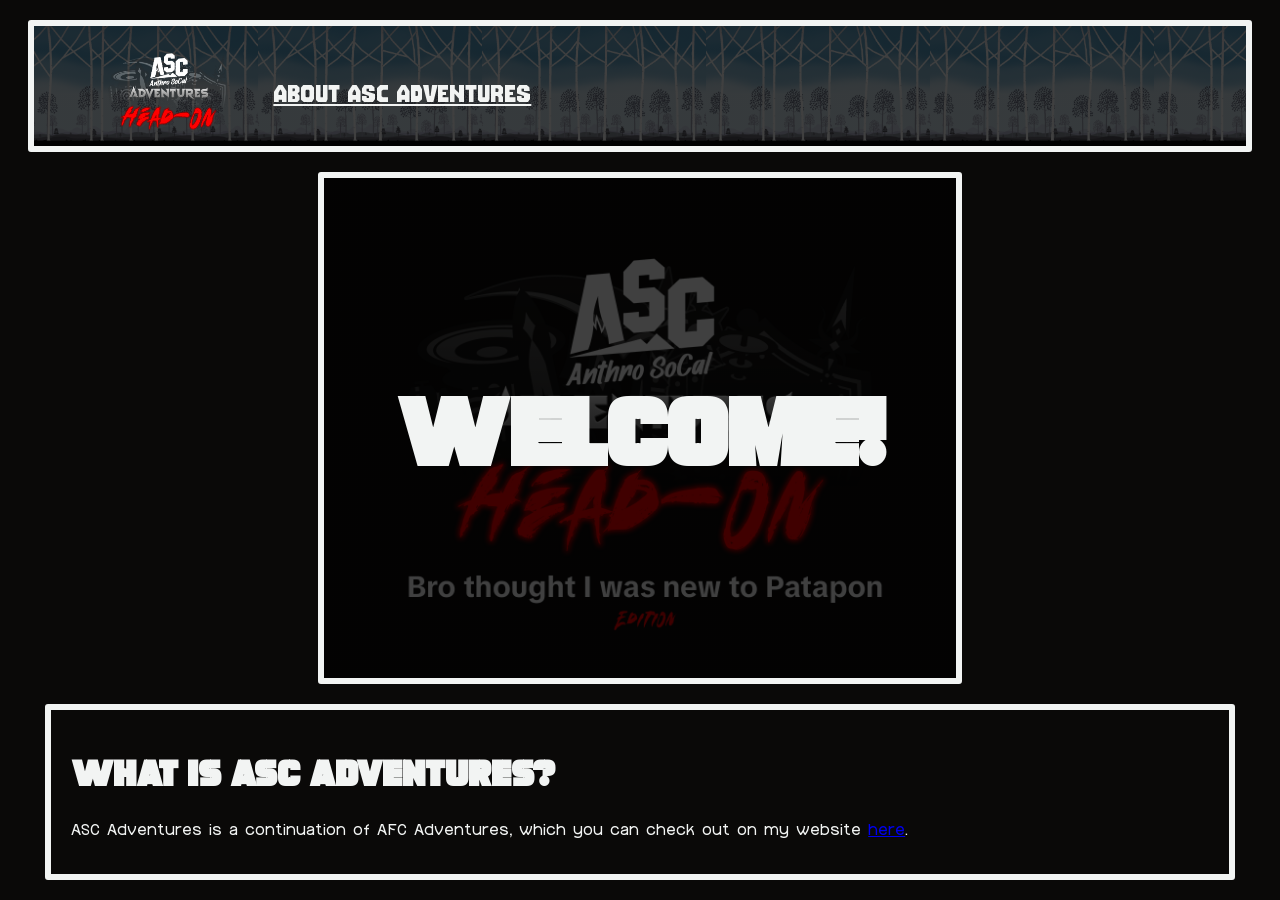
==== about.html @ 0b8a391c "new javascript stuff (yes ik the timer is scuffed i'll work on that when i get the chance)" ====
<!DOCTYPE html>
<html>
    <head>
        <link rel="stylesheet" href="default.css">
        <title>ASC Adventures: HEAD-ON</title>
    </head>
    <body>
        <nav id="navbar">
            <ul>
                <li><a href="index.html"><img src="ascadventures3cropped.png"></a></li>
                <li class="selected">About ASC Adventures</li>
            </ul>
        </nav>
        <main>
            <div class="intro">
                <h1>Welcome!</h1>
            </div>
            <article>
                <h2>What is ASC Adventures?</h2>
                <p>ASC Adventures is a continuation of AFC Adventures, which you can check out on my website <a href="https://elsillygato.github.io">here</a>.</p>
            </article>
        </main>
        <script src="navbar.js"></script>
    </body>
</html>
---- default.css ----
@font-face {
  font-family: "The Bomb Sound";
  src: url(The\ Bomb\ Sound.ttf);
}
@font-face {
  font-family: Bulletproof;
  src: url(Bulletproof-w1nxx.ttf);
}
@font-face {
  font-family: Radja;
  src: url(Radja-q2MP5.ttf);
}
@font-face {
  font-family: DS-DIGI;
  src: url(DS-DIGI.ttf);
}
@keyframes scroll-x {
  0% {
    background-position: 100% 0;
  }
  100% {
    background-position: 0 0;
  }
}
@keyframes scroll-xy {
  0% {
    background-position: 0% 0%;
  }
  100% {
    background-position: 100% 100%;
  }
}
html {
  background-color: #0a0908;
}

#navbar {
  background-repeat: repeat-x;
  background-size: contain;
  animation: scroll-x 60s linear infinite;
  border: 6px #f2f4f3 solid;
  border-radius: 3px;
  padding: 10px;
  margin: 20px;
  height: 100px;
}
#navbar ul {
  display: flex;
  flex-direction: row;
  justify-content: flex-start;
  align-items: center;
  font-family: "The Bomb Sound", sans-serif;
}
#navbar ul li {
  font-size: 24px;
  margin: 0 20px;
  list-style: none;
  color: #f2f4f3;
}
#navbar ul li img {
  height: 80px;
  transition: height 0.1s ease;
}
#navbar ul li img:hover {
  height: 90px;
}
#navbar ul li a {
  text-decoration: none;
  color: #f2f4f3;
}
#navbar ul li a:hover {
  color: #36558f;
}

li.selected {
  color: #36558f;
  text-decoration: underline;
}

.intro {
  background: linear-gradient(rgba(0, 0, 0, 0.75), rgba(0, 0, 0, 0.75)), url(ascadventures3.png);
  background-size: contain;
  background-repeat: no-repeat;
  background-position: center;
  border: 6px #f2f4f3 solid;
  border-radius: 3px;
  display: flex;
  justify-content: center;
  align-items: center;
  max-width: 50%;
  max-height: 1000px;
  min-height: 500px;
  margin: 20px auto;
}
.intro h1 {
  font-family: Bulletproof, sans-serif;
  font-size: 6em;
  color: #f2f4f3;
  text-align: center;
  padding: 20px;
}

article {
  border: 6px #f2f4f3 solid;
  border-radius: 3px;
  font-family: Radja, sans-serif;
  color: #f2f4f3;
  max-width: 90%;
  margin: 20px auto;
  padding: 20px;
}
article h2 {
  font-size: 36px;
  margin-top: 20px;
  font-family: Bulletproof, sans-serif;
}

#countdown {
  border: 6px #f2f4f3 solid;
  border-radius: 3px;
  font-family: DS-DIGI, sans-serif;
  color: #f2f4f3;
  max-width: 70%;
  margin: 20px auto;
  padding: 20px;
}
#countdown h2 {
  font-size: 36px;
  margin-top: 20px;
  font-family: Bulletproof, sans-serif;
  text-align: center;
}
#countdown #timer {
  font-size: 4rem;
  text-align: center;
  display: flex;
  justify-content: space-around;
  align-items: center;
  max-width: 75%;
  margin: 0 auto;
}
#countdown #timer p {
  margin: 0;
}
#countdown #labels {
  font-family: Radja, sans-serif;
  font-size: 2rem;
  text-align: center;
  display: flex;
  justify-content: space-around;
  align-items: center;
  max-width: 75%;
  margin: 0 auto;
}/*# sourceMappingURL=default.css.map */
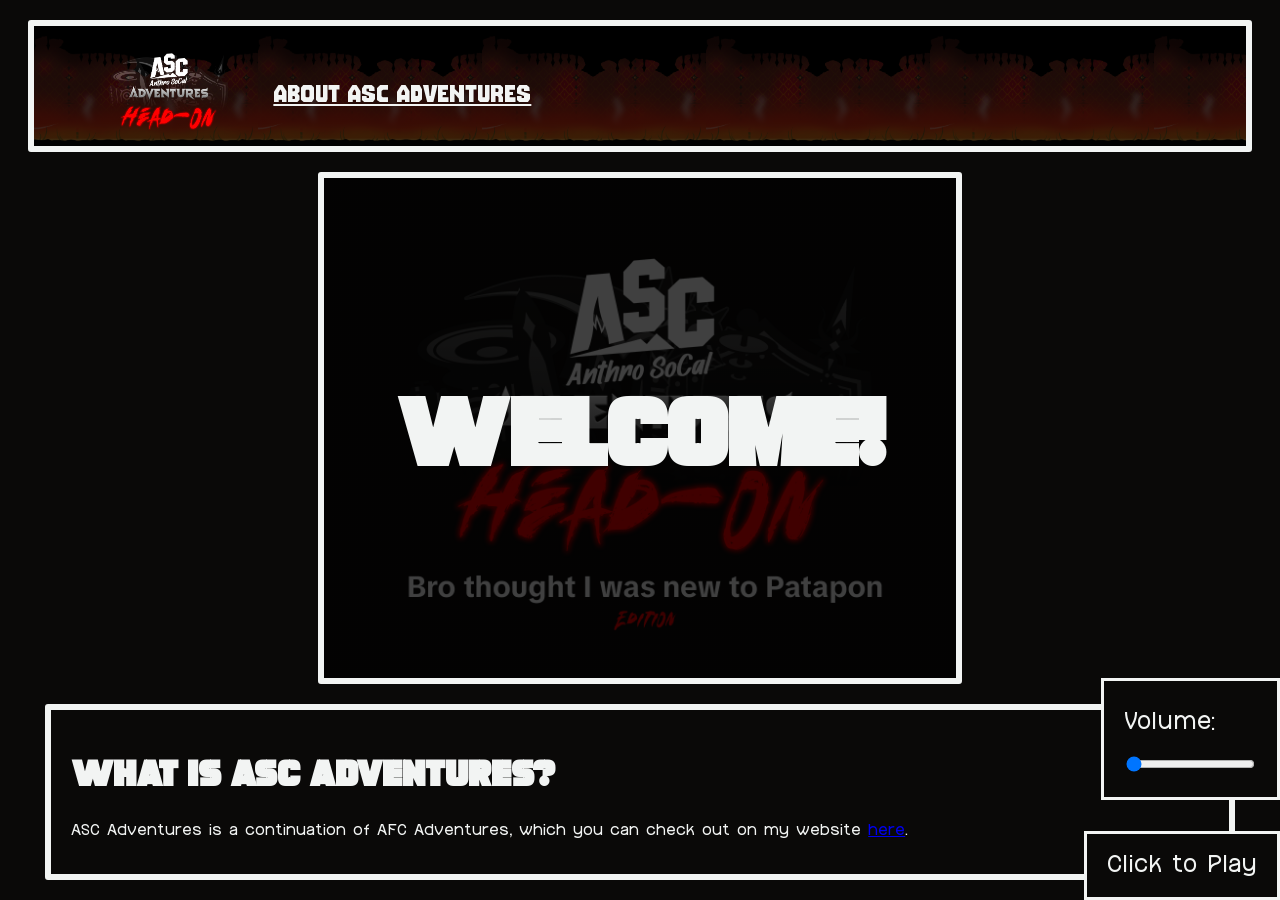
==== commit bf975111: "added a very basic audio system (muy fuego)" ====
--- a/about.html
+++ b/about.html
@@ -20,6 +20,7 @@
                 <p>ASC Adventures is a continuation of AFC Adventures, which you can check out on my website <a href="https://elsillygato.github.io">here</a>.</p>
             </article>
         </main>
-        <script src="navbar.js"></script>
+        <script src="scripts/navbar.js"></script>
+        <script src="scripts/musicstuff.js"></script>
     </body>
 </html>
--- a/default.css
+++ b/default.css
@@ -1,18 +1,18 @@
 @font-face {
   font-family: "The Bomb Sound";
-  src: url(The\ Bomb\ Sound.ttf);
+  src: url(fonts/The\ Bomb\ Sound.ttf);
 }
 @font-face {
   font-family: Bulletproof;
-  src: url(Bulletproof-w1nxx.ttf);
+  src: url(fonts/Bulletproof-w1nxx.ttf);
 }
 @font-face {
   font-family: Radja;
-  src: url(Radja-q2MP5.ttf);
+  src: url(fonts/Radja-q2MP5.ttf);
 }
 @font-face {
-  font-family: DS-DIGI;
-  src: url(DS-DIGI.ttf);
+  font-family: "Digital 7";
+  src: url(fonts/digital-7.ttf);
 }
 @keyframes scroll-x {
   0% {
@@ -115,40 +115,73 @@
   font-family: Bulletproof, sans-serif;
 }
 
-#countdown {
+#countdowncontainer {
   border: 6px #f2f4f3 solid;
   border-radius: 3px;
-  font-family: DS-DIGI, sans-serif;
   color: #f2f4f3;
   max-width: 70%;
-  margin: 20px auto;
+  margin: auto;
   padding: 20px;
 }
-#countdown h2 {
+#countdowncontainer h2 {
+  font-size: 36px;
+  margin-top: 20px;
+  text-align: center;
+  font-family: Bulletproof, sans-serif;
+}
+#countdowncontainer #countdown {
+  display: grid;
+  grid-template-columns: auto auto auto auto;
+  grid-template-rows: auto auto;
+}
+#countdowncontainer #countdown h2 {
   font-size: 36px;
   margin-top: 20px;
   font-family: Bulletproof, sans-serif;
   text-align: center;
 }
-#countdown #timer {
+#countdowncontainer #countdown .cdnumbers {
   font-size: 4rem;
   text-align: center;
-  display: flex;
-  justify-content: space-around;
-  align-items: center;
+  max-width: 75%;
+  margin: 10px auto;
+  font-family: "Digital 7", sans-serif;
+}
+#countdowncontainer #countdown .cdnumbers p {
+  margin: 0;
+}
+#countdowncontainer #countdown .cdlabels {
+  font-family: Radja, sans-serif;
+  font-size: 2rem;
+  text-align: center;
   max-width: 75%;
   margin: 0 auto;
 }
-#countdown #timer p {
-  margin: 0;
+
+#mute-button {
+  position: fixed;
+  bottom: 0;
+  right: 0;
+  border: 3px #f2f4f3 solid;
+  background-color: #0a0908;
+  color: #f2f4f3;
+  font-family: Radja, sans-serif;
+  padding: 20px;
+  font-size: 1.5em;
 }
-#countdown #labels {
+
+#volume-container {
+  position: fixed;
+  bottom: 100px;
+  right: 0;
+  border: 3px #f2f4f3 solid;
+  background-color: #0a0908;
+  color: #f2f4f3;
   font-family: Radja, sans-serif;
-  font-size: 2rem;
-  text-align: center;
-  display: flex;
-  justify-content: space-around;
-  align-items: center;
-  max-width: 75%;
-  margin: 0 auto;
+  padding: 20px;
+  font-size: 1.5em;
+}
+#volume-container p {
+  margin-top: 10px;
+  margin-bottom: 20px;
 }/*# sourceMappingURL=default.css.map */
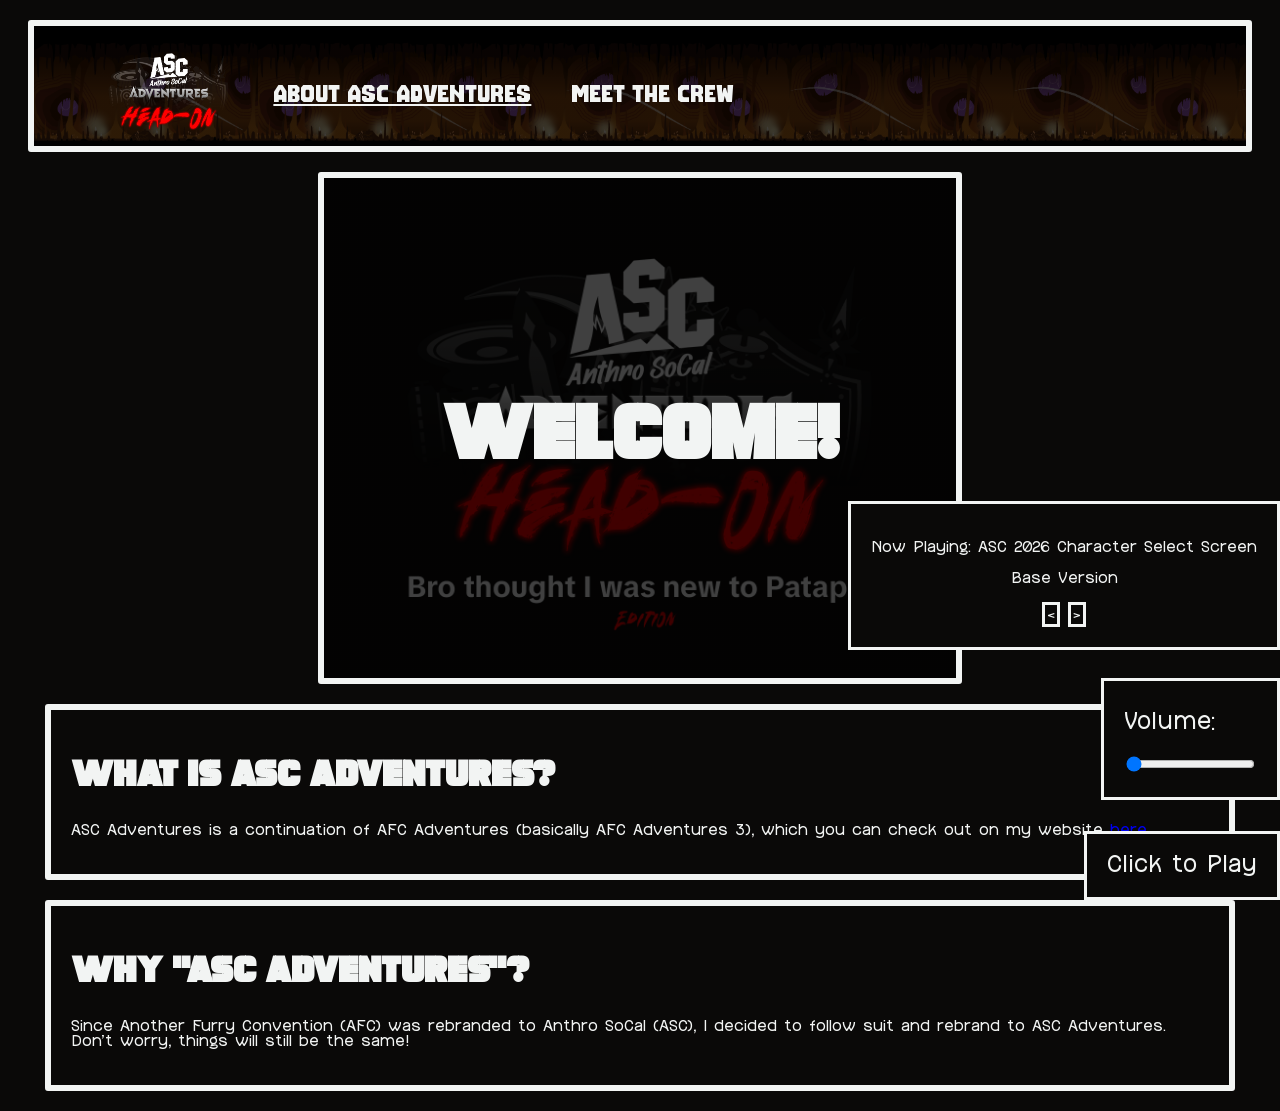
==== commit 8ccaebe8: "did a whole lot tbh (character select page, new track selector for the music player, (mostly) respon" ====
--- a/about.html
+++ b/about.html
@@ -2,13 +2,16 @@
 <html>
     <head>
         <link rel="stylesheet" href="default.css">
-        <title>ASC Adventures: HEAD-ON</title>
+        <title>About ASC Adventures</title>
+        <script src="scripts/navbar.js" defer></script>
+        <script src="scripts/musicstuff.js" defer></script>
     </head>
     <body>
         <nav id="navbar">
             <ul>
                 <li><a href="index.html"><img src="ascadventures3cropped.png"></a></li>
                 <li class="selected">About ASC Adventures</li>
+                <li><a href="crew.html">Meet the Crew</a></li>
             </ul>
         </nav>
         <main>
@@ -17,10 +20,12 @@
             </div>
             <article>
                 <h2>What is ASC Adventures?</h2>
-                <p>ASC Adventures is a continuation of AFC Adventures, which you can check out on my website <a href="https://elsillygato.github.io">here</a>.</p>
+                <p>ASC Adventures is a continuation of AFC Adventures (basically AFC Adventures 3), which you can check out on my website <a href="https://elsillygato.github.io">here</a>.</p>
+            </article>
+            <article>
+                <h2>Why "ASC Adventures"?</h2>
+                <p>Since Another Furry Convention (AFC) was rebranded to Anthro SoCal (ASC), I decided to follow suit and rebrand to ASC Adventures. Don't worry, things will still be the same!</p>
             </article>
         </main>
-        <script src="scripts/navbar.js"></script>
-        <script src="scripts/musicstuff.js"></script>
     </body>
 </html>
--- a/default.css
+++ b/default.css
@@ -94,7 +94,7 @@
 }
 .intro h1 {
   font-family: Bulletproof, sans-serif;
-  font-size: 6em;
+  font-size: 6vw;
   color: #f2f4f3;
   text-align: center;
   padding: 20px;
@@ -158,6 +158,60 @@
   margin: 0 auto;
 }
 
+#characterselect {
+  display: flex;
+  height: 1000px;
+}
+
+#characterarea {
+  display: flex;
+  align-items: center;
+  flex: 1 1 50%;
+}
+#characterarea img {
+  width: 100%;
+  height: auto;
+  filter: drop-shadow(0 0 0.75rem #ffffff);
+}
+#characterarea article {
+  border: 0;
+  margin: 0;
+  text-align: center;
+  font-size: 1vw;
+  flex-basis: 50%;
+}
+#characterarea article h2 {
+  font-size: 3vw;
+}
+
+@media screen and (max-width: 1000px) {
+  #characterarea {
+    flex-direction: column;
+  }
+  #characterarea article {
+    font-size: 2vw;
+  }
+}
+#charactericons {
+  flex: 1 1 50%;
+  display: grid;
+  grid-template-columns: 1fr 1fr 1fr;
+  grid-auto-rows: 100px;
+  row-gap: 10%;
+}
+
+.charimg {
+  max-width: 66%;
+  height: auto;
+  border: #f2f4f3 6px solid;
+}
+.charimg:hover {
+  transform: scale(1.1);
+}
+.charimg:active {
+  transform: scale(0.9);
+}
+
 #mute-button {
   position: fixed;
   bottom: 0;
@@ -184,4 +238,27 @@
 #volume-container p {
   margin-top: 10px;
   margin-bottom: 20px;
+}
+
+#track-selector {
+  position: fixed;
+  bottom: 250px;
+  right: 0;
+  border: 3px #f2f4f3 solid;
+  background-color: #0a0908;
+  color: #f2f4f3;
+  font-family: Radja, sans-serif;
+  padding: 20px;
+  font-size: 1em;
+  text-align: center;
+}
+#track-selector button {
+  border: 3px #f2f4f3 solid;
+  background-color: #0a0908;
+  color: #f2f4f3;
+  font-family: Radja, sans-serif;
+  padding: 2px;
+  margin: 0 4px;
+  font-size: 1em;
+  text-align: center;
 }/*# sourceMappingURL=default.css.map */
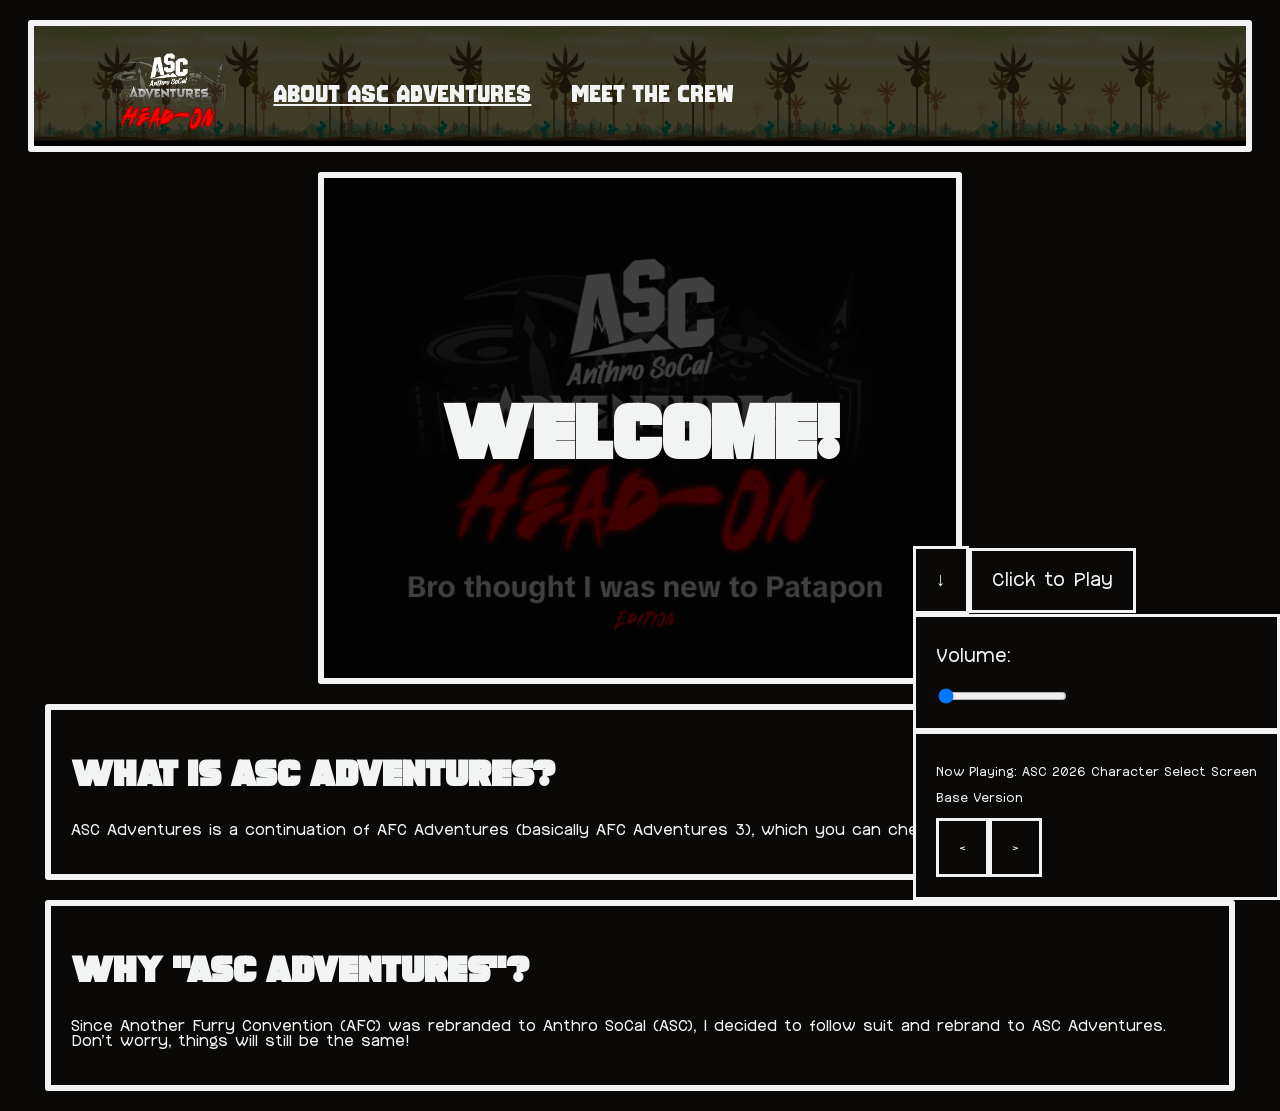
==== commit a066fff9: "forgot to add the meta tag, whoops" ====
--- a/about.html
+++ b/about.html
@@ -5,6 +5,7 @@
         <title>About ASC Adventures</title>
         <script src="scripts/navbar.js" defer></script>
         <script src="scripts/musicstuff.js" defer></script>
+        <meta name="viewport" content="width=device-width, initial-scale=1.0">
     </head>
     <body>
         <nav id="navbar">
--- a/default.css
+++ b/default.css
@@ -43,6 +43,8 @@
   padding: 10px;
   margin: 20px;
   height: 100px;
+  overflow-x: auto;
+  white-space: nowrap;
 }
 #navbar ul {
   display: flex;
@@ -58,11 +60,11 @@
   color: #f2f4f3;
 }
 #navbar ul li img {
-  height: 80px;
-  transition: height 0.1s ease;
+  max-height: 80px;
+  transition: max-height 0.1s ease;
 }
 #navbar ul li img:hover {
-  height: 90px;
+  max-height: 90px;
 }
 #navbar ul li a {
   text-decoration: none;
@@ -160,13 +162,13 @@
 
 #characterselect {
   display: flex;
-  height: 1000px;
+  height: 25%;
 }
 
 #characterarea {
   display: flex;
   align-items: center;
-  flex: 1 1 50%;
+  flex: 2 1 25%;
 }
 #characterarea img {
   width: 100%;
@@ -184,19 +186,11 @@
   font-size: 3vw;
 }
 
-@media screen and (max-width: 1000px) {
-  #characterarea {
-    flex-direction: column;
-  }
-  #characterarea article {
-    font-size: 2vw;
-  }
-}
 #charactericons {
-  flex: 1 1 50%;
+  flex: 1 1 25%;
   display: grid;
   grid-template-columns: 1fr 1fr 1fr;
-  grid-auto-rows: 100px;
+  grid-auto-rows: 10%;
   row-gap: 10%;
 }
 
@@ -213,52 +207,127 @@
 }
 
 #mute-button {
+  border: 3px #f2f4f3 solid;
+  background-color: #0a0908;
+  color: #f2f4f3;
+  font-family: Radja, sans-serif;
+  padding: 20px;
+  font-size: 1em;
+  font-size: 1.5vw;
+}
+
+#hide-button {
+  border: 3px #f2f4f3 solid;
+  background-color: #0a0908;
+  color: #f2f4f3;
+  font-family: Radja, sans-serif;
+  padding: 20px;
+  font-size: 1em;
+  font-size: 1.5vw;
+}
+
+#volume-container {
+  border: 3px #f2f4f3 solid;
+  background-color: #0a0908;
+  color: #f2f4f3;
+  font-family: Radja, sans-serif;
+  padding: 20px;
+  font-size: 1em;
+  font-size: 1.5vw;
+}
+#volume-container p {
+  margin-top: 10px;
+  margin-bottom: 20px;
+}
+
+#track-selector {
+  border: 3px #f2f4f3 solid;
+  background-color: #0a0908;
+  color: #f2f4f3;
+  font-family: Radja, sans-serif;
+  padding: 20px;
+  font-size: 1em;
+  font-size: 1vw;
+}
+#track-selector button {
+  border: 3px #f2f4f3 solid;
+  background-color: #0a0908;
+  color: #f2f4f3;
+  font-family: Radja, sans-serif;
+  padding: 20px;
+  font-size: 1em;
+  text-align: center;
+}
+
+#music-container {
   position: fixed;
   bottom: 0;
   right: 0;
-  border: 3px #f2f4f3 solid;
-  background-color: #0a0908;
-  color: #f2f4f3;
-  font-family: Radja, sans-serif;
-  padding: 20px;
-  font-size: 1.5em;
-}
-
-#volume-container {
-  position: fixed;
-  bottom: 100px;
-  right: 0;
-  border: 3px #f2f4f3 solid;
-  background-color: #0a0908;
-  color: #f2f4f3;
-  font-family: Radja, sans-serif;
-  padding: 20px;
-  font-size: 1.5em;
-}
-#volume-container p {
-  margin-top: 10px;
-  margin-bottom: 20px;
-}
-
-#track-selector {
-  position: fixed;
-  bottom: 250px;
-  right: 0;
-  border: 3px #f2f4f3 solid;
-  background-color: #0a0908;
-  color: #f2f4f3;
-  font-family: Radja, sans-serif;
-  padding: 20px;
-  font-size: 1em;
-  text-align: center;
-}
-#track-selector button {
-  border: 3px #f2f4f3 solid;
-  background-color: #0a0908;
-  color: #f2f4f3;
-  font-family: Radja, sans-serif;
-  padding: 2px;
-  margin: 0 4px;
-  font-size: 1em;
-  text-align: center;
+}
+
+@media screen and (max-width: 768px) {
+  .intro {
+    max-width: 90%;
+  }
+  .intro h1 {
+    font-size: 10vw;
+  }
+  #navbar {
+    padding: 0;
+  }
+  #navbar ul li {
+    margin: 0 20px;
+  }
+  #navbar ul li img {
+    max-height: 40px;
+  }
+  #navbar ul li img:hover {
+    max-height: 50px;
+  }
+  #countdowncontainer #countdown {
+    grid-template-columns: auto auto auto auto;
+    grid-template-rows: auto auto;
+  }
+  #countdowncontainer #countdown .cdlabels {
+    font-size: 3vw;
+  }
+  #countdowncontainer #countdown .cdnumbers {
+    font-size: 10vw;
+  }
+  #characterarea {
+    flex-direction: column;
+  }
+  #characterarea article {
+    font-size: 2vw;
+  }
+  #charactericons {
+    grid-template-columns: 1fr 1fr;
+    row-gap: 5%;
+  }
+  #charactericons .charimg {
+    border-width: 4px;
+  }
+  #music-container {
+    display: flex;
+    justify-content: space-around;
+    align-items: flex-end;
+    width: 100%;
+    height: auto;
+  }
+  #volume-container {
+    padding: 0 10px;
+    font-size: 4vw;
+  }
+  #track-selector {
+    font-size: 2.5vw;
+    padding: 4px;
+  }
+  #mute-button {
+    font-size: 4vw;
+    padding: 4px;
+  }
+  #hide-button {
+    font-size: 4vw;
+    padding: 20px;
+  }
 }/*# sourceMappingURL=default.css.map */
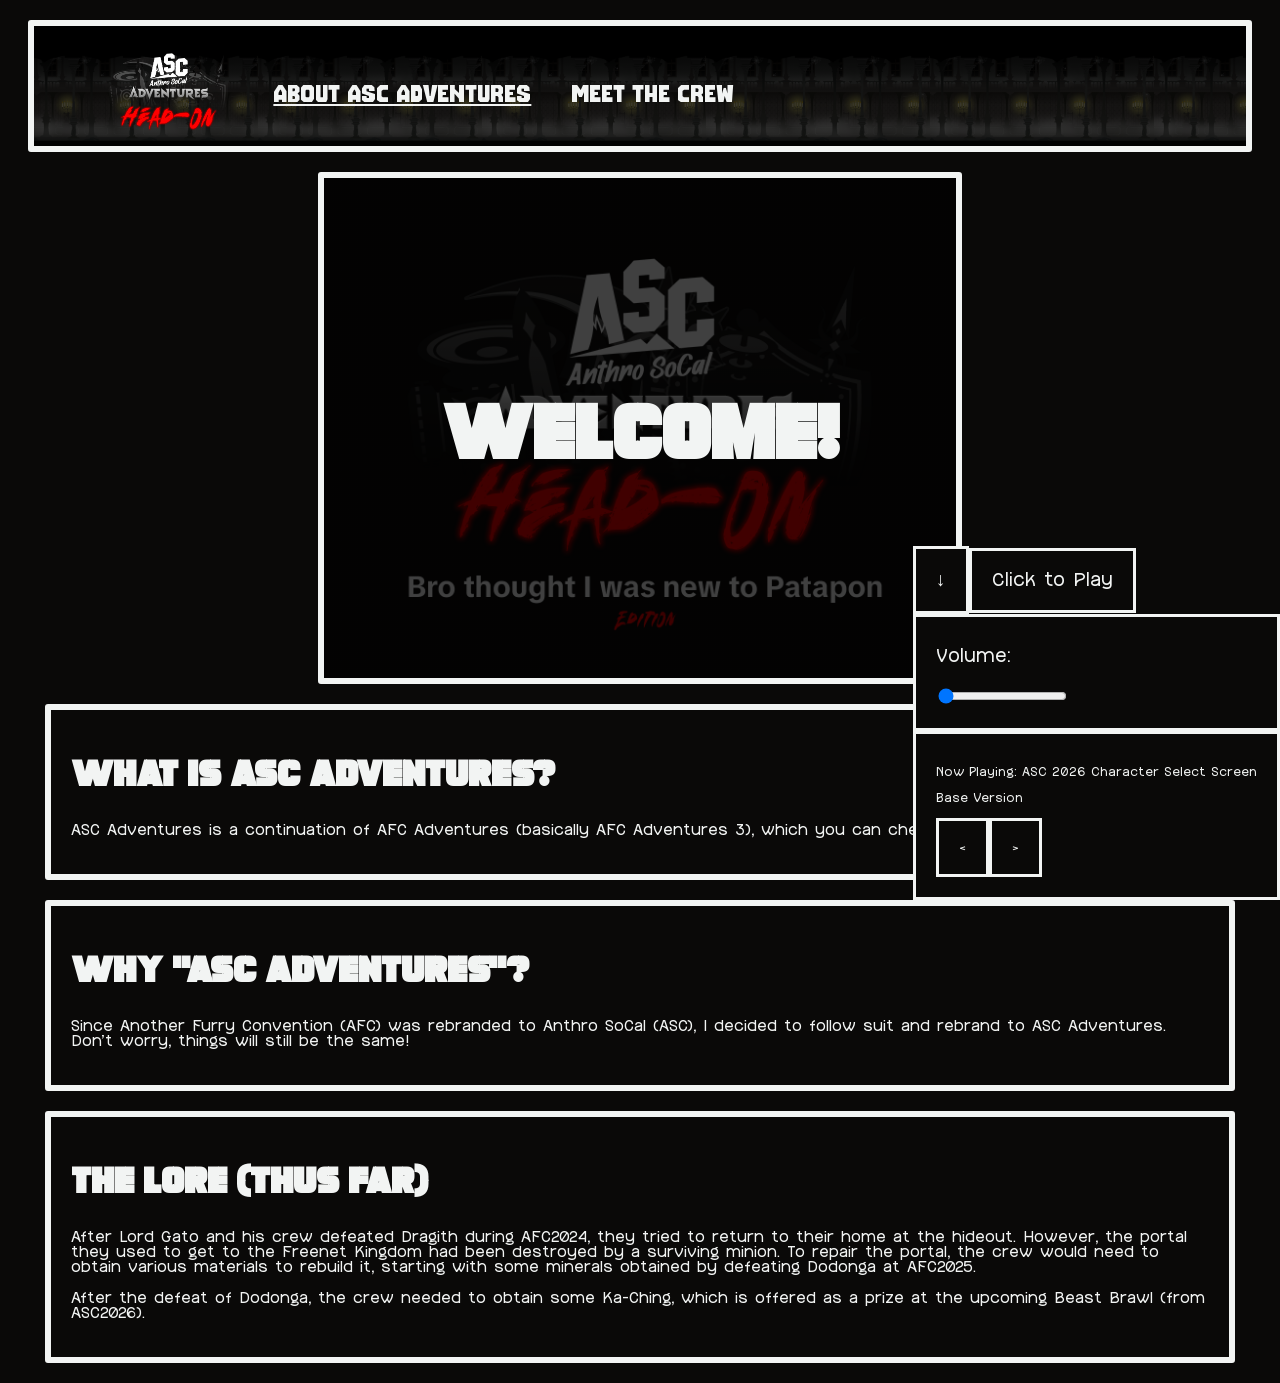
==== commit 66590785: "added new characters and some lore !!" ====
--- a/about.html
+++ b/about.html
@@ -27,6 +27,16 @@
                 <h2>Why "ASC Adventures"?</h2>
                 <p>Since Another Furry Convention (AFC) was rebranded to Anthro SoCal (ASC), I decided to follow suit and rebrand to ASC Adventures. Don't worry, things will still be the same!</p>
             </article>
+            <article>
+                <h2>The Lore (Thus Far)</h2>
+                <p>
+                    After Lord Gato and his crew defeated Dragith during AFC2024, they tried to return to their home at the hideout. However, the portal they used to get to the Freenet Kingdom had been destroyed by a surviving minion.
+                    To repair the portal, the crew would need to obtain various materials to rebuild it, starting with some minerals obtained by defeating Dodonga at AFC2025.
+                </p>
+                <p>
+                    After the defeat of Dodonga, the crew needed to obtain some Ka-Ching, which is offered as a prize at the upcoming Beast Brawl (from ASC2026).
+                </p>
+            </article>
         </main>
     </body>
 </html>
--- a/default.css
+++ b/default.css
@@ -164,6 +164,12 @@
   display: flex;
   height: 25%;
 }
+#characterselect img {
+  filter: drop-shadow(0 0 0.25rem #ffffff);
+}
+#characterselect #lordgato {
+  filter: drop-shadow(0 0 0.25rem #0055ff);
+}
 
 #characterarea {
   display: flex;
@@ -274,6 +280,7 @@
   }
   #navbar {
     padding: 0;
+    animation: scroll-x 30s linear infinite;
   }
   #navbar ul li {
     margin: 0 20px;
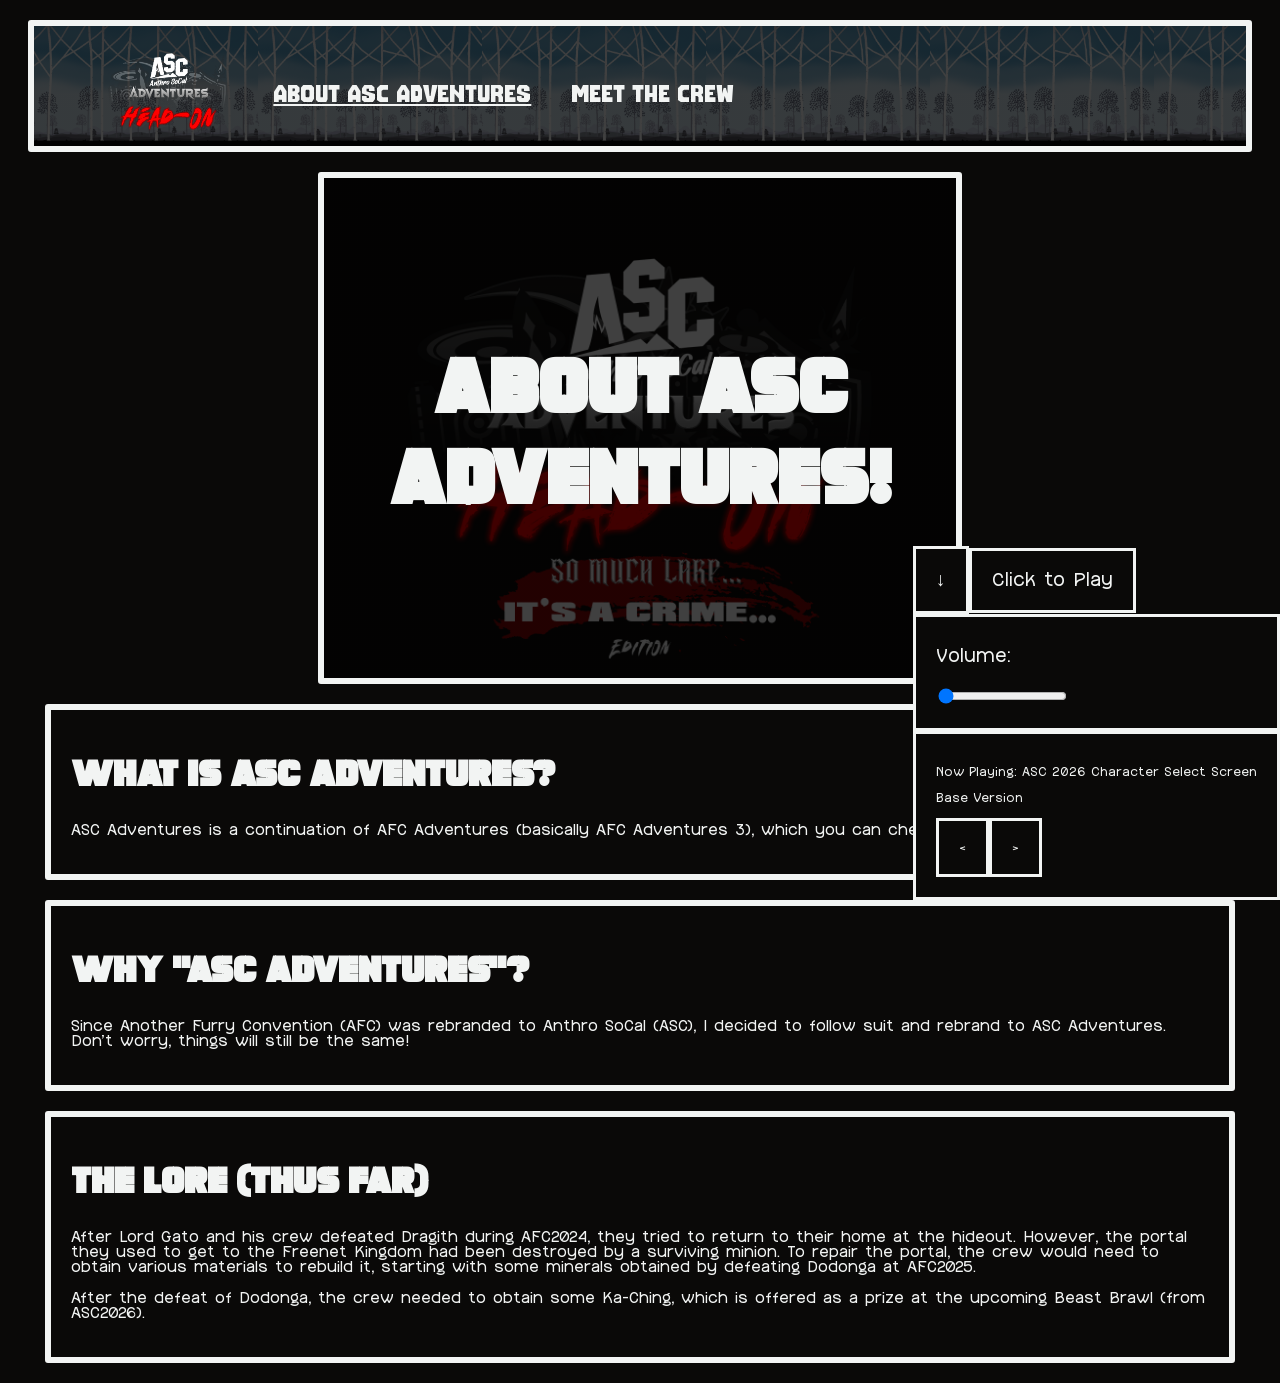
==== commit 9b3532f3: "more new characters + some other fixes" ====
--- a/about.html
+++ b/about.html
@@ -17,7 +17,7 @@
         </nav>
         <main>
             <div class="intro">
-                <h1>Welcome!</h1>
+                <h1>About ASC Adventures!</h1>
             </div>
             <article>
                 <h2>What is ASC Adventures?</h2>
--- a/default.css
+++ b/default.css
@@ -71,7 +71,7 @@
   color: #f2f4f3;
 }
 #navbar ul li a:hover {
-  color: #36558f;
+  color: #d62839;
 }
 
 li.selected {
@@ -170,6 +170,27 @@
 #characterselect #lordgato {
   filter: drop-shadow(0 0 0.25rem #0055ff);
 }
+#characterselect #cherry {
+  filter: drop-shadow(0 0 0.25rem #606265);
+}
+#characterselect #podsfi {
+  filter: drop-shadow(0 0 0.25rem #A3A13D);
+}
+#characterselect #clueless {
+  filter: drop-shadow(0 0 0.25rem #E28029);
+}
+#characterselect #spinny {
+  filter: drop-shadow(0 0 0.25rem #8FAEC6);
+}
+#characterselect #elaine {
+  filter: drop-shadow(0 0 0.25rem #BE251A);
+}
+#characterselect #camel {
+  filter: drop-shadow(0 0 0.25rem #A4A491);
+}
+#characterselect #feesh {
+  filter: drop-shadow(0 0 0.25rem #fff);
+}
 
 #characterarea {
   display: flex;
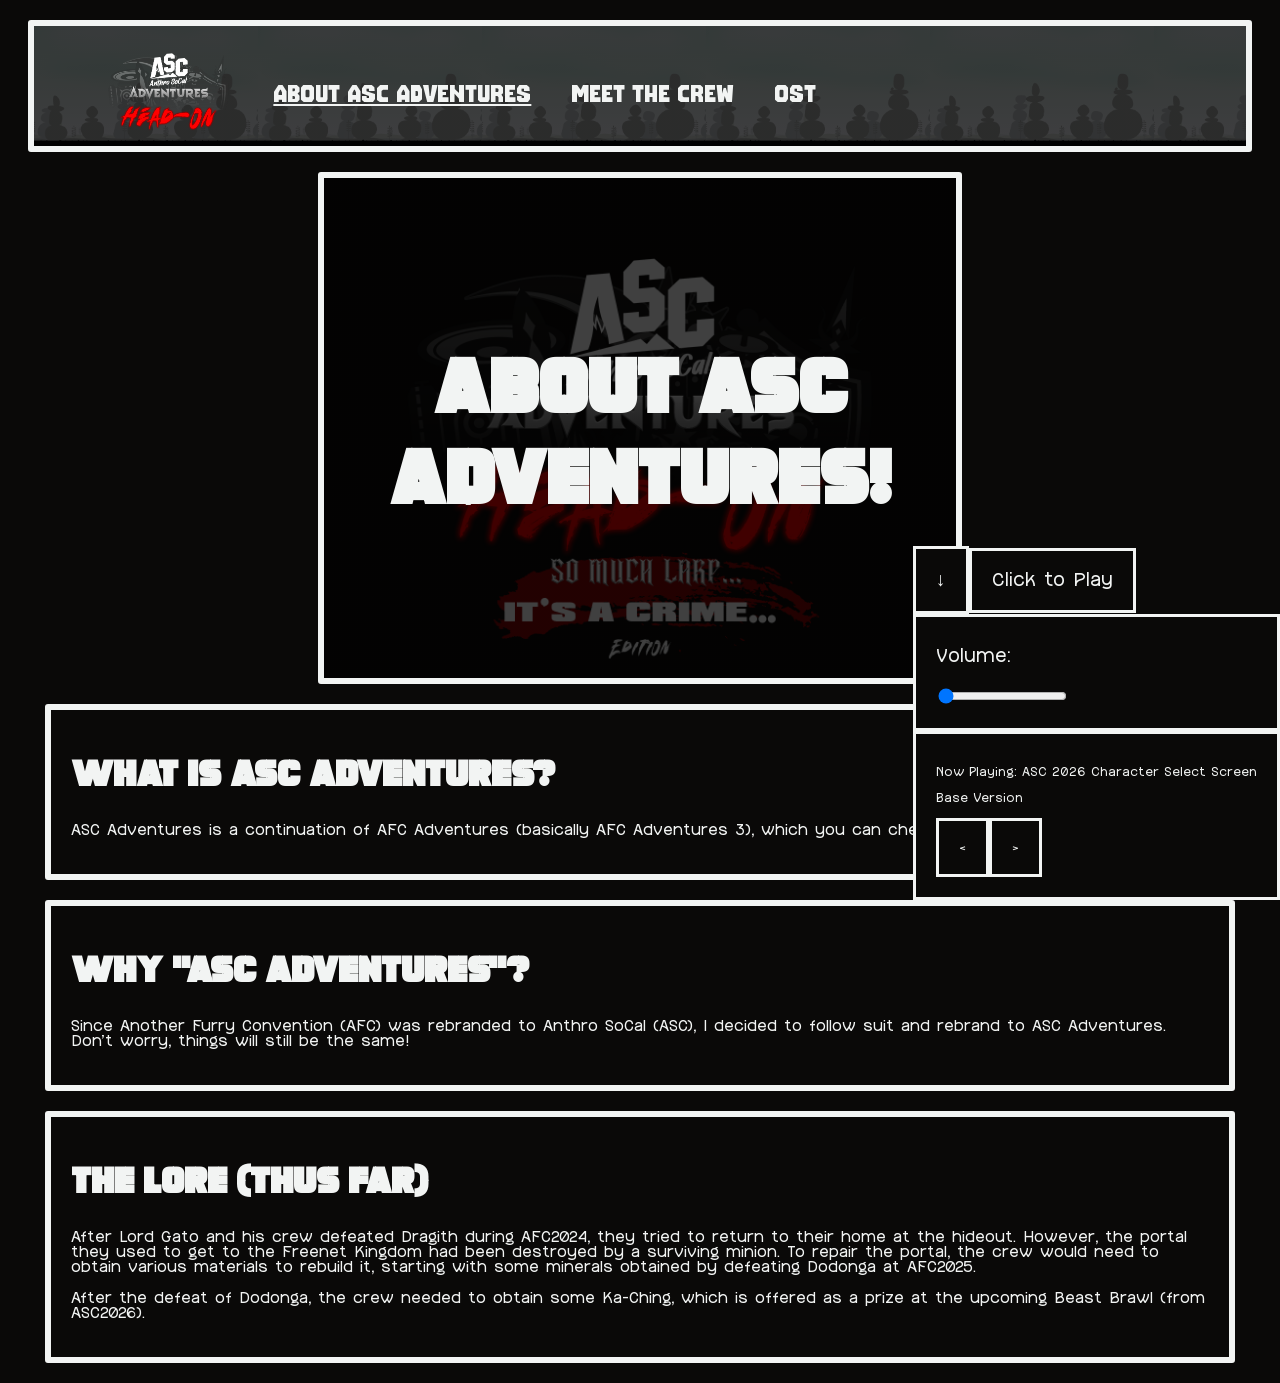
==== commit 2e93c601: "bit of a while eh? anyways new music page enjoyyyy" ====
--- a/about.html
+++ b/about.html
@@ -13,6 +13,7 @@
                 <li><a href="index.html"><img src="ascadventures3cropped.png"></a></li>
                 <li class="selected">About ASC Adventures</li>
                 <li><a href="crew.html">Meet the Crew</a></li>
+                <li><a href="ost.html">OST</a></li>
             </ul>
         </nav>
         <main>
--- a/default.css
+++ b/default.css
@@ -292,6 +292,140 @@
   right: 0;
 }
 
+#poster-container {
+  display: flex;
+  justify-content: center;
+  align-items: center;
+}
+
+.change-ost {
+  border: 3px #f2f4f3 solid;
+  background-color: #0a0908;
+  color: #f2f4f3;
+  font-family: Radja, sans-serif;
+  padding: 20px;
+  font-size: 1em;
+  font-size: 2vw;
+  padding: 20px;
+  margin: 20px;
+}
+
+#poster {
+  border: #f2f4f3 6px solid;
+  background-color: #f2f4f3;
+  width: 75%;
+  margin: 20px auto;
+}
+#poster h2 {
+  color: #0a0908;
+  font-family: serif;
+  text-align: center;
+  font-size: min(5vw, 96px);
+  margin: 20px auto;
+}
+#poster p {
+  color: #0a0908;
+  font-family: serif;
+  text-align: center;
+  font-size: min(2.5vw, 48px);
+  margin: 20px auto;
+}
+#poster #roster {
+  display: grid;
+  grid-template-columns: 1fr 1fr 1fr;
+  grid-template-rows: max-content 1fr;
+  grid-template-areas: "opponent vs player" "support1 . support2";
+  place-items: center;
+}
+#poster #roster img {
+  max-width: min(100%, 400px);
+  height: auto;
+  margin: 10px;
+}
+#poster #roster p {
+  font-family: serif;
+  font-size: min(3vw, 48px);
+}
+#poster #roster #support1 {
+  grid-area: support1;
+  display: grid;
+  grid-template-columns: 1fr 1fr 1fr;
+}
+#poster #roster #support1 img {
+  max-width: min(100%, 200px);
+  height: auto;
+  margin: 10px;
+}
+#poster #roster #support2 {
+  grid-area: support2;
+  display: grid;
+  grid-template-columns: 1fr 1fr 1fr;
+}
+#poster #roster #support2 img {
+  max-width: min(100%, 200px);
+  height: auto;
+  margin: 10px;
+}
+
+.centered {
+  display: flex;
+  justify-content: center;
+  align-items: center;
+}
+
+#boombox {
+  position: relative;
+  display: inline-block;
+  width: 100%;
+  max-width: 750px;
+  text-align: center;
+  margin: 20px auto;
+}
+#boombox img {
+  display: block;
+  max-width: min(100%, 750px);
+  height: auto;
+  margin: 20px auto;
+  box-shadow: 0 20px 5px -5px rgba(255, 255, 255, 0.5);
+}
+
+.implicit {
+  position: absolute;
+  font-size: 15px;
+  color: #0a0908;
+  opacity: 0.5;
+}
+
+#play {
+  top: 55%;
+  left: 59.5%;
+  transform: rotate(-10deg);
+}
+
+#pause {
+  font-size: 10px;
+  top: 56.5%;
+  left: 54.75%;
+  transform: rotate(-10deg);
+}
+
+#seek-bar {
+  position: absolute;
+  top: 75%;
+  left: 33%;
+  width: 33%;
+}
+
+#track-number {
+  font-family: "Digital 7", sans-serif;
+  position: absolute;
+  top: 37%;
+  left: 47.5%;
+  text-align: center;
+  font-size: 48px;
+  color: #0a0908;
+}
+
 @media screen and (max-width: 768px) {
   .intro {
     max-width: 90%;
